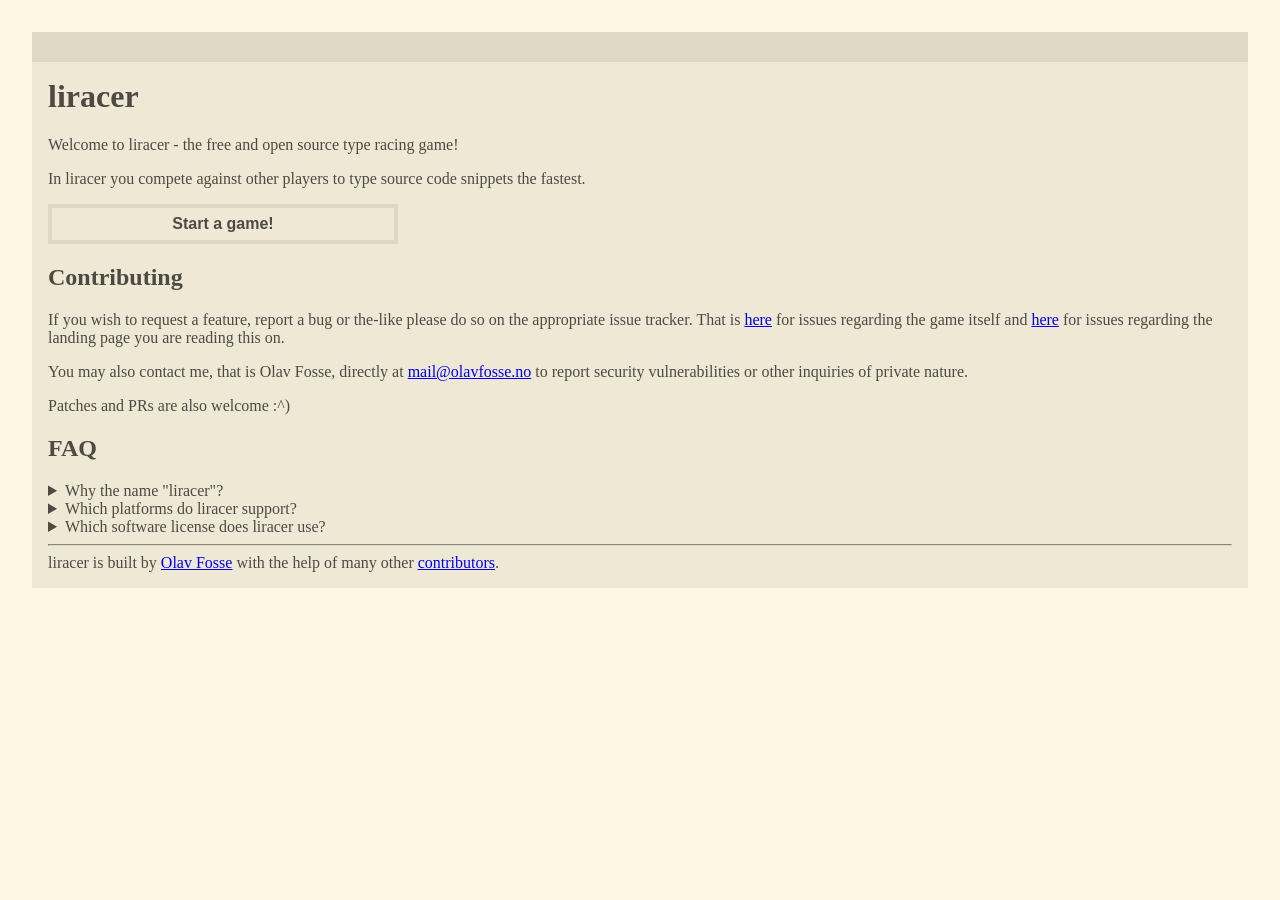
==== docs/index.html @ 03bda554 "Remake page responsive and pleasant" ====
<!DOCTYPE html>
<html lang="en">
  <head>
    <meta charset="utf-8">
    <meta http-equiv="X-UA-Compatible" content="IE=edge">
    <meta name="viewport" content="width=device-width, initial-scale=1">
    <title>liracer</title>
    <link rel="stylesheet" href="index.css">
    <link rel="shortcut icon" type="image/x-icon" href="/favicon.ico" />
  </head>
  <body>
    <main>
      <div id="toolbar"></div>
      <h1 id="liracer"><a href="#liracer">liracer</h1></a>
      <p>
	Welcome to liracer - the free and open source type racing game!
      </p>
      <p>
	In liracer you compete against other players to type source code snippets the fastest.
      </p>
      <form action="https://play.liracer.org">
	<input id="call-to-action" type="submit" value="Start a game!" />
      </form>
      <h2 id="contributing"><a href="#contributing">Contributing</a></h2>
      <p>
	If you wish to request a feature, report a bug or the-like please do so on the appropriate issue tracker. That is
	<a href="https://github.com/fossegrim/play.liracer.org/issues">here</a>
	for issues regarding the game itself and
	<a href="https://github.com/fossegrim/liracer.org/issues">here</a>
	for issues regarding the landing page you are reading this on.
      </p>
      <p>
	You may also contact me, that is Olav Fosse, directly at
	<a href="mailto://mail@olavfosse.no">mail@olavfosse.no</a>
	to report security vulnerabilities or other inquiries of private nature.
      </p>
      <p>
	Patches and PRs are also welcome :^)
      </p>
      <h2 id="faq"><a href="#faq">FAQ</a>
      </h2>
      <details>
	<summary>Why the name "liracer"?</summary>
	<p>
          The name "liracer" is a combination of "li", short for libre, and racer. The name is inspired by the free and open source chess platform <a href="https://lichess.org">lichess</a>.
	</p>
      </details>
      <details>
	<summary>Which platforms do liracer support?</summary>
	<p>
	  liracer is developed with Safari and Chrome on MacOS and Linux, but it is intended to work on all modern desktop browsers. liracer does not support mobile browser and adding support for them is not planned either. I might make a TUI(terminal/textual user interface) client at some point though.
	</p>
      </details>
      <details>
	<summary>Which software license does liracer use?</summary>
	liracer is <a href="https://www.gnu.org/licenses/agpl-3.0.en.html">AGPL3</a> licensed.
      </details>
      <hr>
      liracer is built by <a href="https://fossegr.im">Olav Fosse</a> with the help of many other <a href="https://github.com/fossegrim/play.liracer.org/graphs/contributors">contributors</a>.
    </main>
  </body>
</html>
---- docs/index.css ----
/* The color variables declared in the following block correspond to the play.liracer.org colors, see
   https://github.com/fossegrim/play.liracer.org/blob/6b812a9d0559e2f8b4ddc9290a085deaf2f61730/front/src/colors.js */
:root {
    --layer-0-background: #fdf6e3;
    --layer-1-background: #eee8d5;
    --layer-1-foreground: #4d4a44;
    --layer-2-background: #ded8c5;
    --wrong-char-color:   #ba5d5d;
    --player-cursor-color: #cfbaa5;
    --opponent-cursor-color: #baba70
}

body {
    background: var(--layer-0-background);
    margin: 32px;
}

main {
    border-top: solid 30px var(--layer-2-background);
    padding: 16px;
    background: var(--layer-1-background);
    color: var(--layer-1-foreground);
    /* max-width: 1000px */
}

#liracer {
    margin-top: 0;
}

h1 > a, h2 > a {
    color: inherit;
    text-decoration: none;
}

h1 > a:hover, h2 > a:hover {
    text-decoration: underline;
}

hr {
    color: var(--layer-2-background);
    border-color: var(--layer-2-background);
    background: var(--layer-2-background);
}

summary {
    outline: none;
}

#call-to-action {
    max-width: 350px;
    height: 40px;
    width: 100%;
    border: solid var(--layer-2-background) 4px;
    background: inherit;
    color: inherit;
    font-size: 16px;
    font-weight: bold;
    transition-duration: 0.12s;
    cursor: pointer;
}

#call-to-action:hover {
    background: var(--layer-2-background);
}   

#call-to-action:focus {
    outline: none;
}
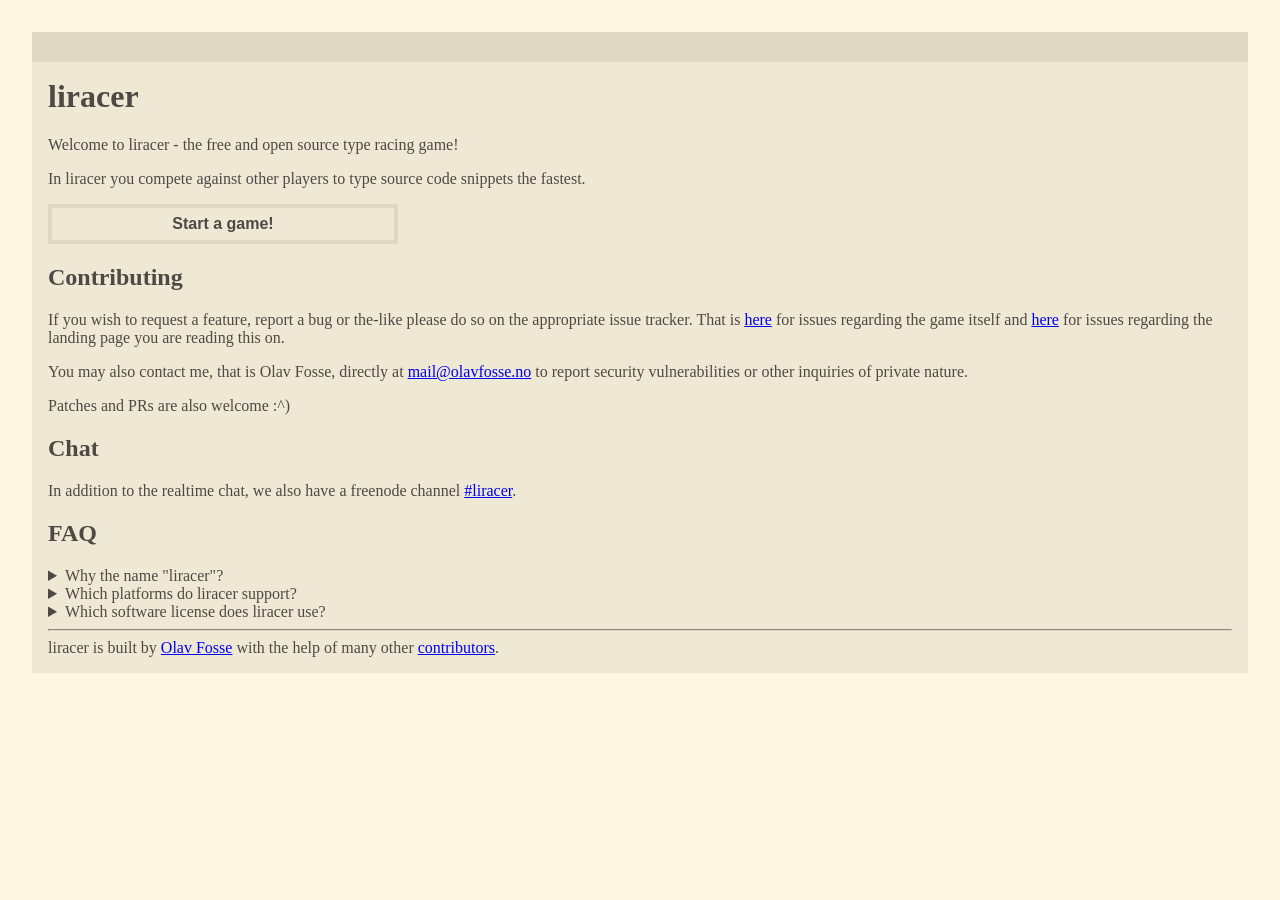
==== commit 406cc37a: "Add chat section" ====
--- a/docs/index.html
+++ b/docs/index.html
@@ -11,7 +11,7 @@
   <body>
     <main>
       <div id="toolbar"></div>
-      <h1 id="liracer"><a href="#liracer">liracer</h1></a>
+      <h1 id="liracer"><a href="#liracer">liracer</a></h1>
       <p>
 	Welcome to liracer - the free and open source type racing game!
       </p>
@@ -37,8 +37,11 @@
       <p>
 	Patches and PRs are also welcome :^)
       </p>
-      <h2 id="faq"><a href="#faq">FAQ</a>
-      </h2>
+      <h2 id="chat"><a href="#chat">Chat</a></h2>
+      <p>
+	In addition to the realtime chat, we also have a freenode channel <a href="https://webchat.freenode.net/#liracer">#liracer</a>.
+      </p>
+      <h2 id="faq"><a href="#faq">FAQ</a></h2>
       <details>
 	<summary>Why the name "liracer"?</summary>
 	<p>
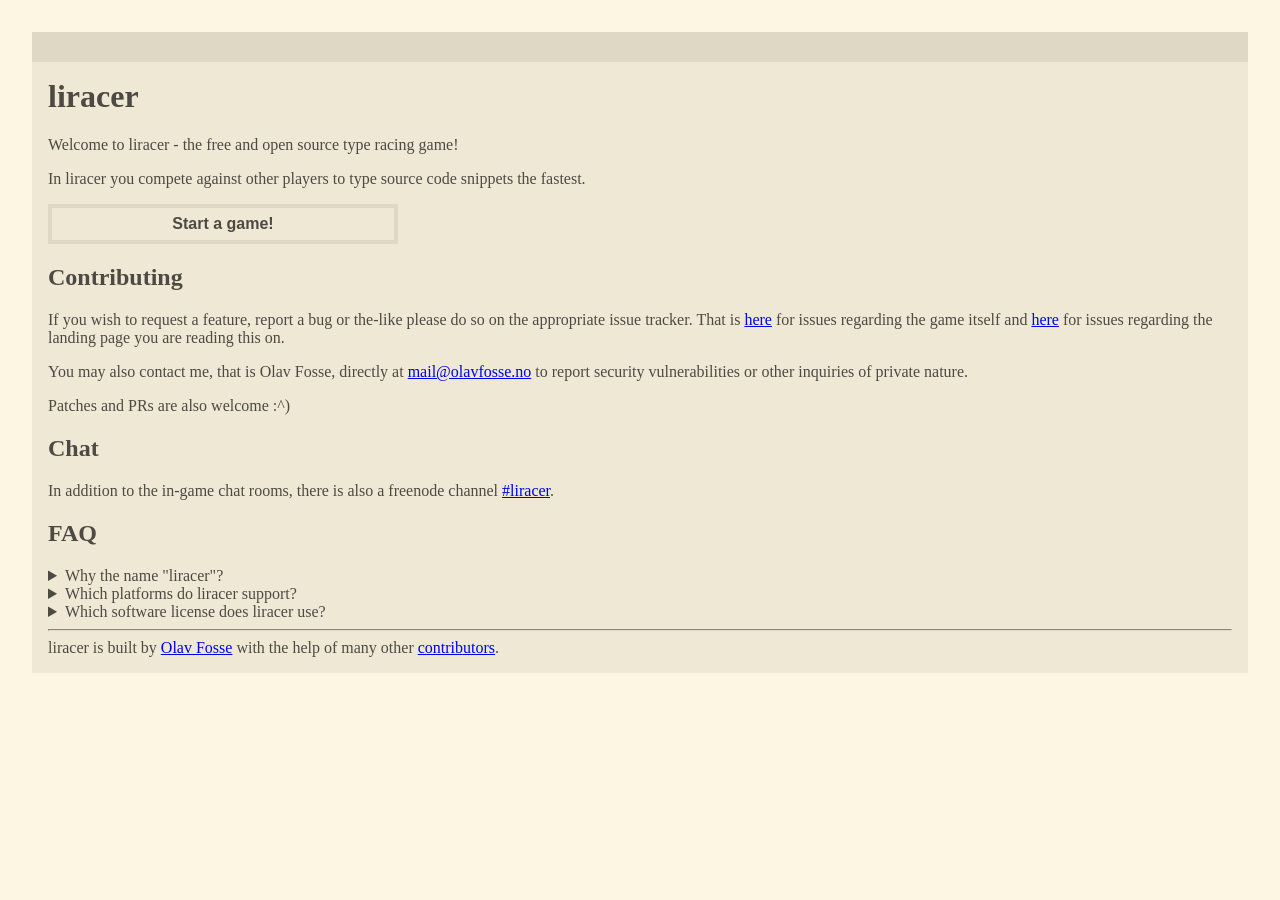
==== commit 75f363cc: "s/realtime/in-game/" ====
--- a/docs/index.html
+++ b/docs/index.html
@@ -39,7 +39,7 @@
       </p>
       <h2 id="chat"><a href="#chat">Chat</a></h2>
       <p>
-	In addition to the realtime chat, we also have a freenode channel <a href="https://webchat.freenode.net/#liracer">#liracer</a>.
+	In addition to the in-game chat rooms, there is also a freenode channel <a href="https://webchat.freenode.net/#liracer">#liracer</a>.
       </p>
       <h2 id="faq"><a href="#faq">FAQ</a></h2>
       <details>
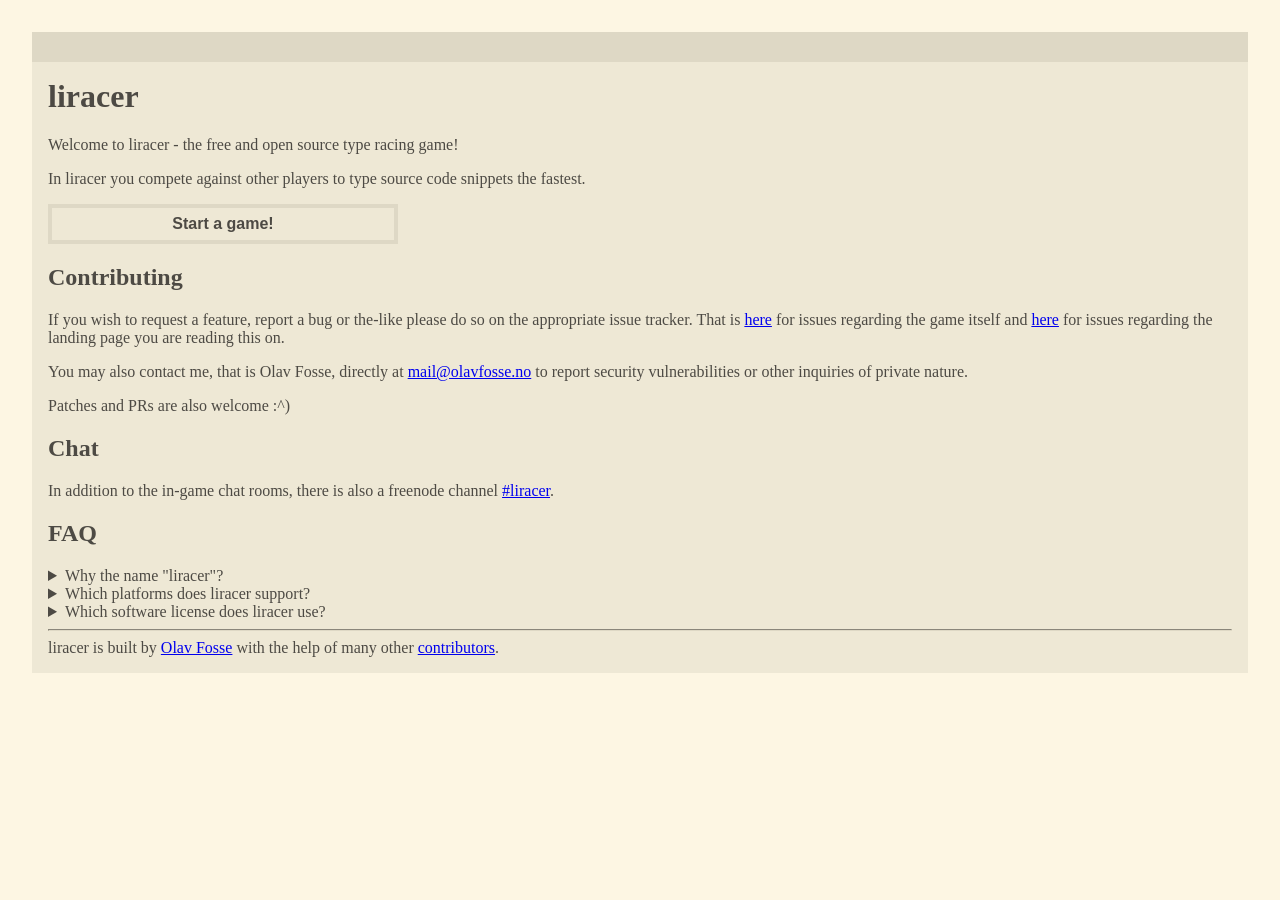
==== commit 4c7532ca: "s/do/does/" ====
--- a/docs/index.html
+++ b/docs/index.html
@@ -49,7 +49,7 @@
 	</p>
       </details>
       <details>
-	<summary>Which platforms do liracer support?</summary>
+	<summary>Which platforms does liracer support?</summary>
 	<p>
 	  liracer is developed with Safari and Chrome on MacOS and Linux, but it is intended to work on all modern desktop browsers. liracer does not support mobile browser and adding support for them is not planned either. I might make a TUI(terminal/textual user interface) client at some point though.
 	</p>
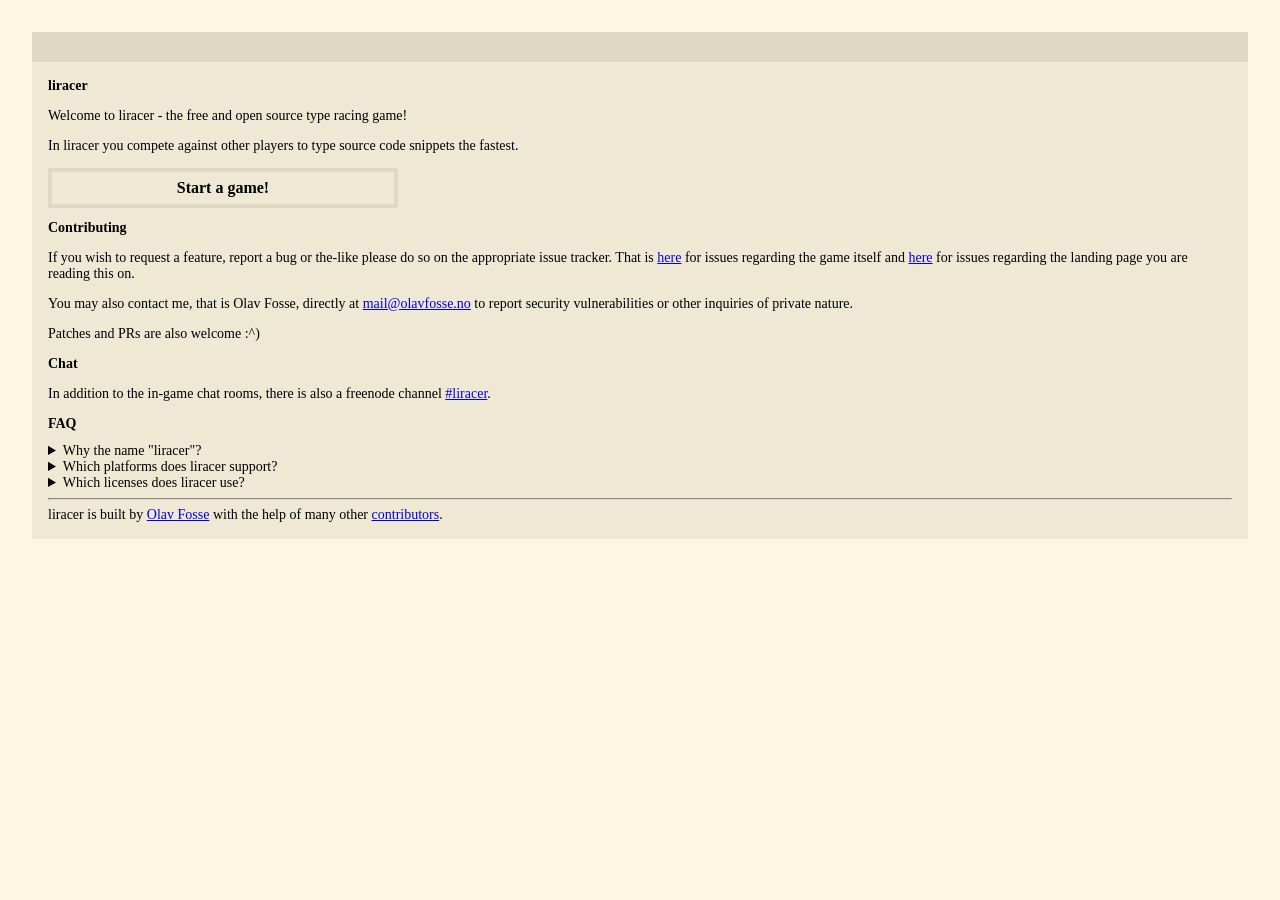
==== commit 93f1d498: "Use jetbrains mono font" ====
--- a/docs/index.html
+++ b/docs/index.html
@@ -55,8 +55,8 @@
 	</p>
       </details>
       <details>
-	<summary>Which software license does liracer use?</summary>
-	liracer is <a href="https://www.gnu.org/licenses/agpl-3.0.en.html">AGPL3</a> licensed.
+	<summary>Which licenses does liracer use?</summary>
+      JetBrains Mono(Copyright The JetBrains Mono Project Authors), the font of liracer, is licensed under the OFL1-1 license. The rest of the project, unless otherwise specified, is licensed under the AGPLv3 license.
       </details>
       <hr>
       liracer is built by <a href="https://fossegr.im">Olav Fosse</a> with the help of many other <a href="https://github.com/fossegrim/play.liracer.org/graphs/contributors">contributors</a>.
--- a/docs/index.css
+++ b/docs/index.css
@@ -1,26 +1,36 @@
-/* The color variables declared in the following block correspond to the play.liracer.org colors, see
-   https://github.com/fossegrim/play.liracer.org/blob/6b812a9d0559e2f8b4ddc9290a085deaf2f61730/front/src/colors.js */
-:root {
-    --layer-0-background: #fdf6e3;
-    --layer-1-background: #eee8d5;
-    --layer-1-foreground: #4d4a44;
-    --layer-2-background: #ded8c5;
-    --wrong-char-color:   #ba5d5d;
-    --player-cursor-color: #cfbaa5;
-    --opponent-cursor-color: #baba70
+@font-face {
+    font-family: 'JetBrains Mono';
+    src: url("/JetBrainsMonoNL-Regular.ttf")
+}
+
+* {
+    /* lengths */
+    --toolbar-height: 30px;
+    --window-gap: 32px;
+
+    /* colors */
+    --layer-0-background:         #fdf6e3;
+    --layer-1-background:         #eee8d5;
+    --layer-2-background:         #ded8c5;
+    --layer-2-foreground:         #4D444A;
+
+    /* typography */
+    /* Using a monospace font for everything is arguably a design smell, but it
+       is good enough for now. */
+    font-family: "JetBrains Mono";
+    font-size: 14px;
 }
 
 body {
     background: var(--layer-0-background);
-    margin: 32px;
+    margin: var(--window-gap);
 }
 
 main {
-    border-top: solid 30px var(--layer-2-background);
+    border-top: solid var(--toolbar-height) var(--layer-2-background);
     padding: 16px;
     background: var(--layer-1-background);
     color: var(--layer-1-foreground);
-    /* max-width: 1000px */
 }
 
 #liracer {
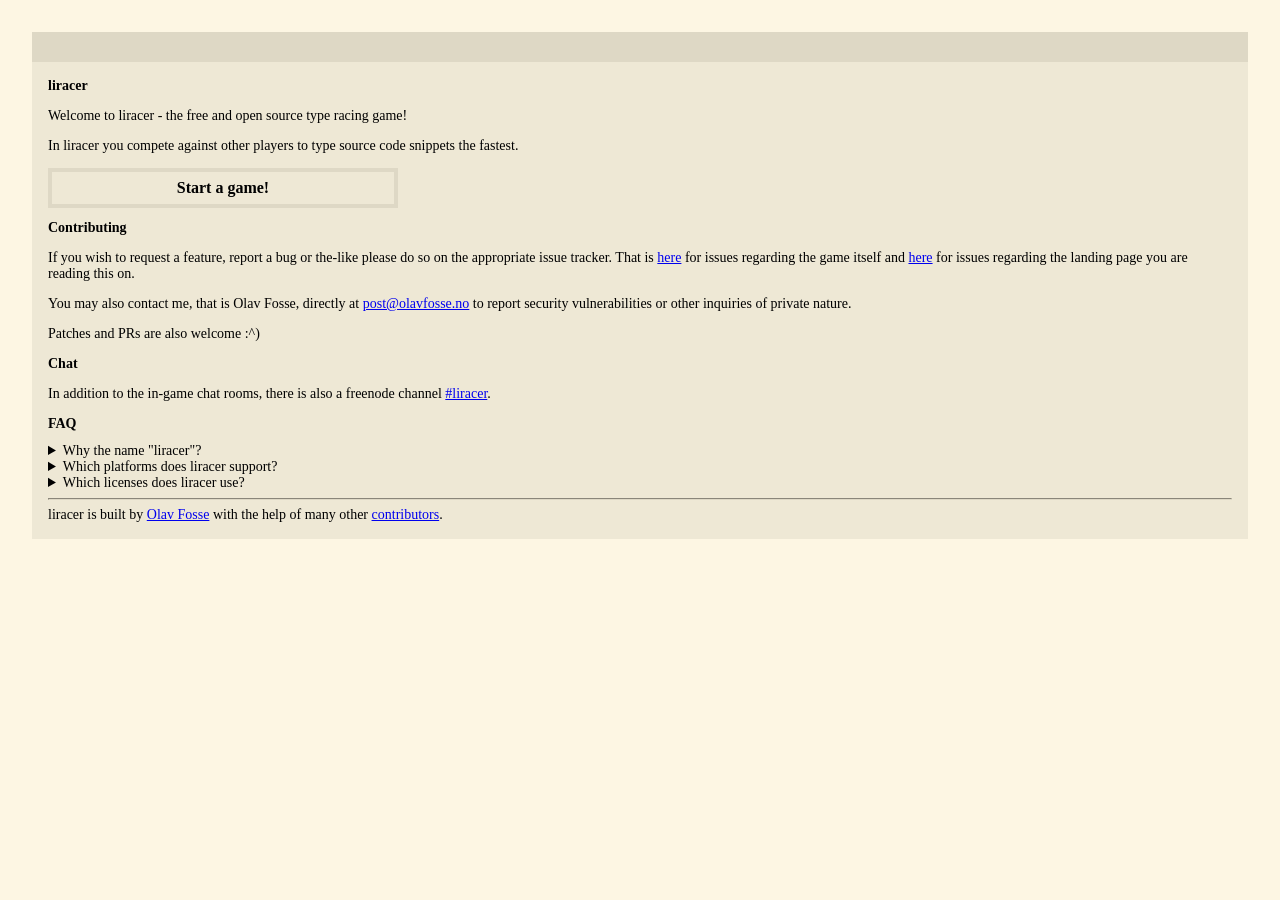
==== commit 8a3f72f6: "Use post@olavfosse.no instead of mail@olavfosse.no" ====
--- a/docs/index.html
+++ b/docs/index.html
@@ -31,7 +31,7 @@
       </p>
       <p>
 	You may also contact me, that is Olav Fosse, directly at
-	<a href="mailto://mail@olavfosse.no">mail@olavfosse.no</a>
+	<a href="mailto://post@olavfosse.no">post@olavfosse.no</a>
 	to report security vulnerabilities or other inquiries of private nature.
       </p>
       <p>
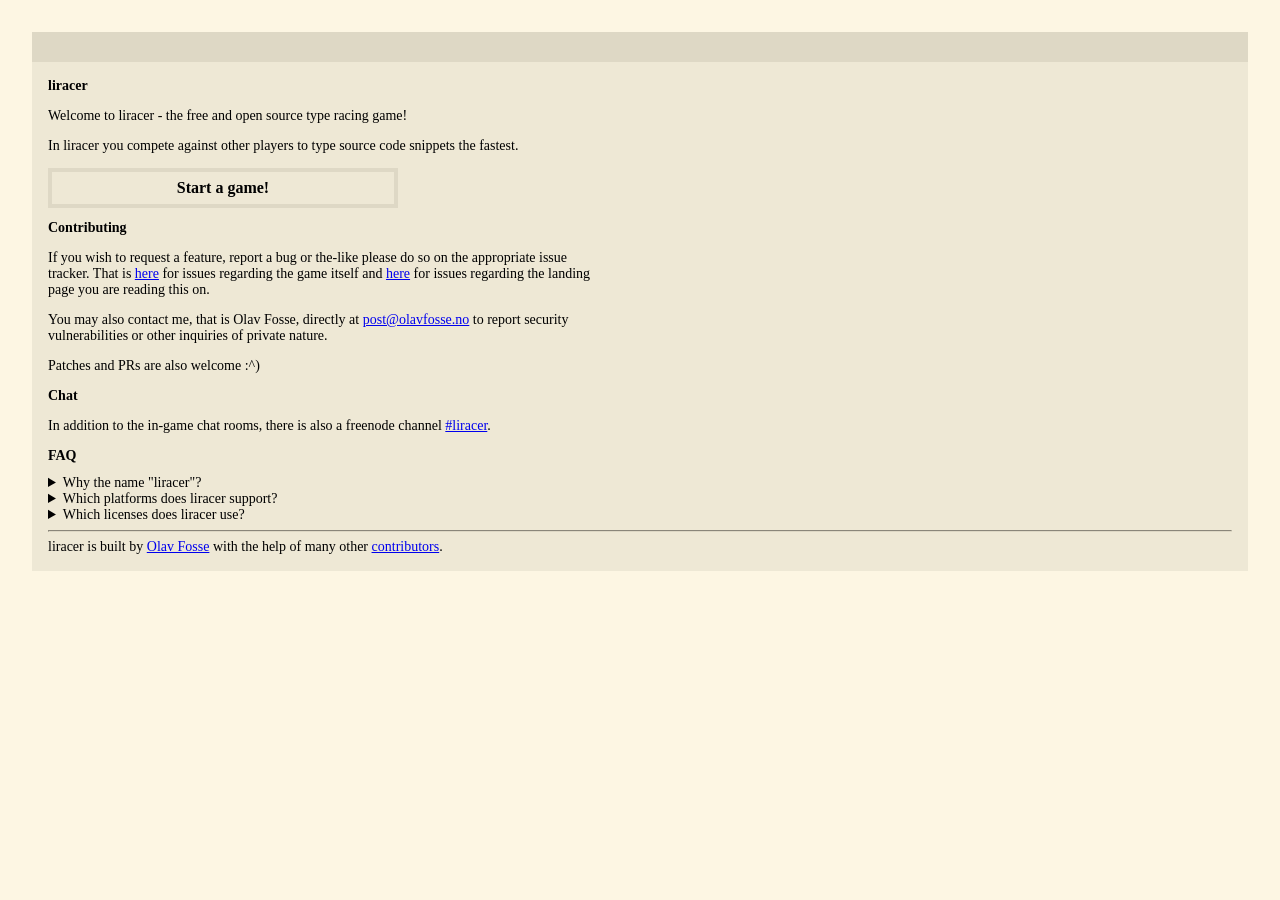
==== commit dd4c9dbe: "Wrap text node in p Importantly this gives it max-width: 40em which prevents it from being much wide" ====
--- a/docs/index.html
+++ b/docs/index.html
@@ -56,10 +56,10 @@
       </details>
       <details>
 	<summary>Which licenses does liracer use?</summary>
-      JetBrains Mono(Copyright The JetBrains Mono Project Authors), the font of liracer, is licensed under the OFL1-1 license. The rest of the project, unless otherwise specified, is licensed under the AGPLv3 license.
+      <p>JetBrains Mono(Copyright The JetBrains Mono Project Authors), the font of liracer, is licensed under the OFL1-1 license. The rest of the project, unless otherwise specified, is licensed under the AGPLv3 license.</p>
       </details>
       <hr>
-      liracer is built by <a href="https://fossegr.im">Olav Fosse</a> with the help of many other <a href="https://github.com/fossegrim/play.liracer.org/graphs/contributors">contributors</a>.
+      liracer is built by <a href="https://olavfosse.no">Olav Fosse</a> with the help of many other <a href="https://github.com/fossegrim/play.liracer.org/graphs/contributors">contributors</a>.
     </main>
   </body>
 </html>
--- a/docs/index.css
+++ b/docs/index.css
@@ -19,6 +19,10 @@
        is good enough for now. */
     font-family: "JetBrains Mono";
     font-size: 14px;
+}
+
+p {
+    max-width: 40em;
 }
 
 body {
